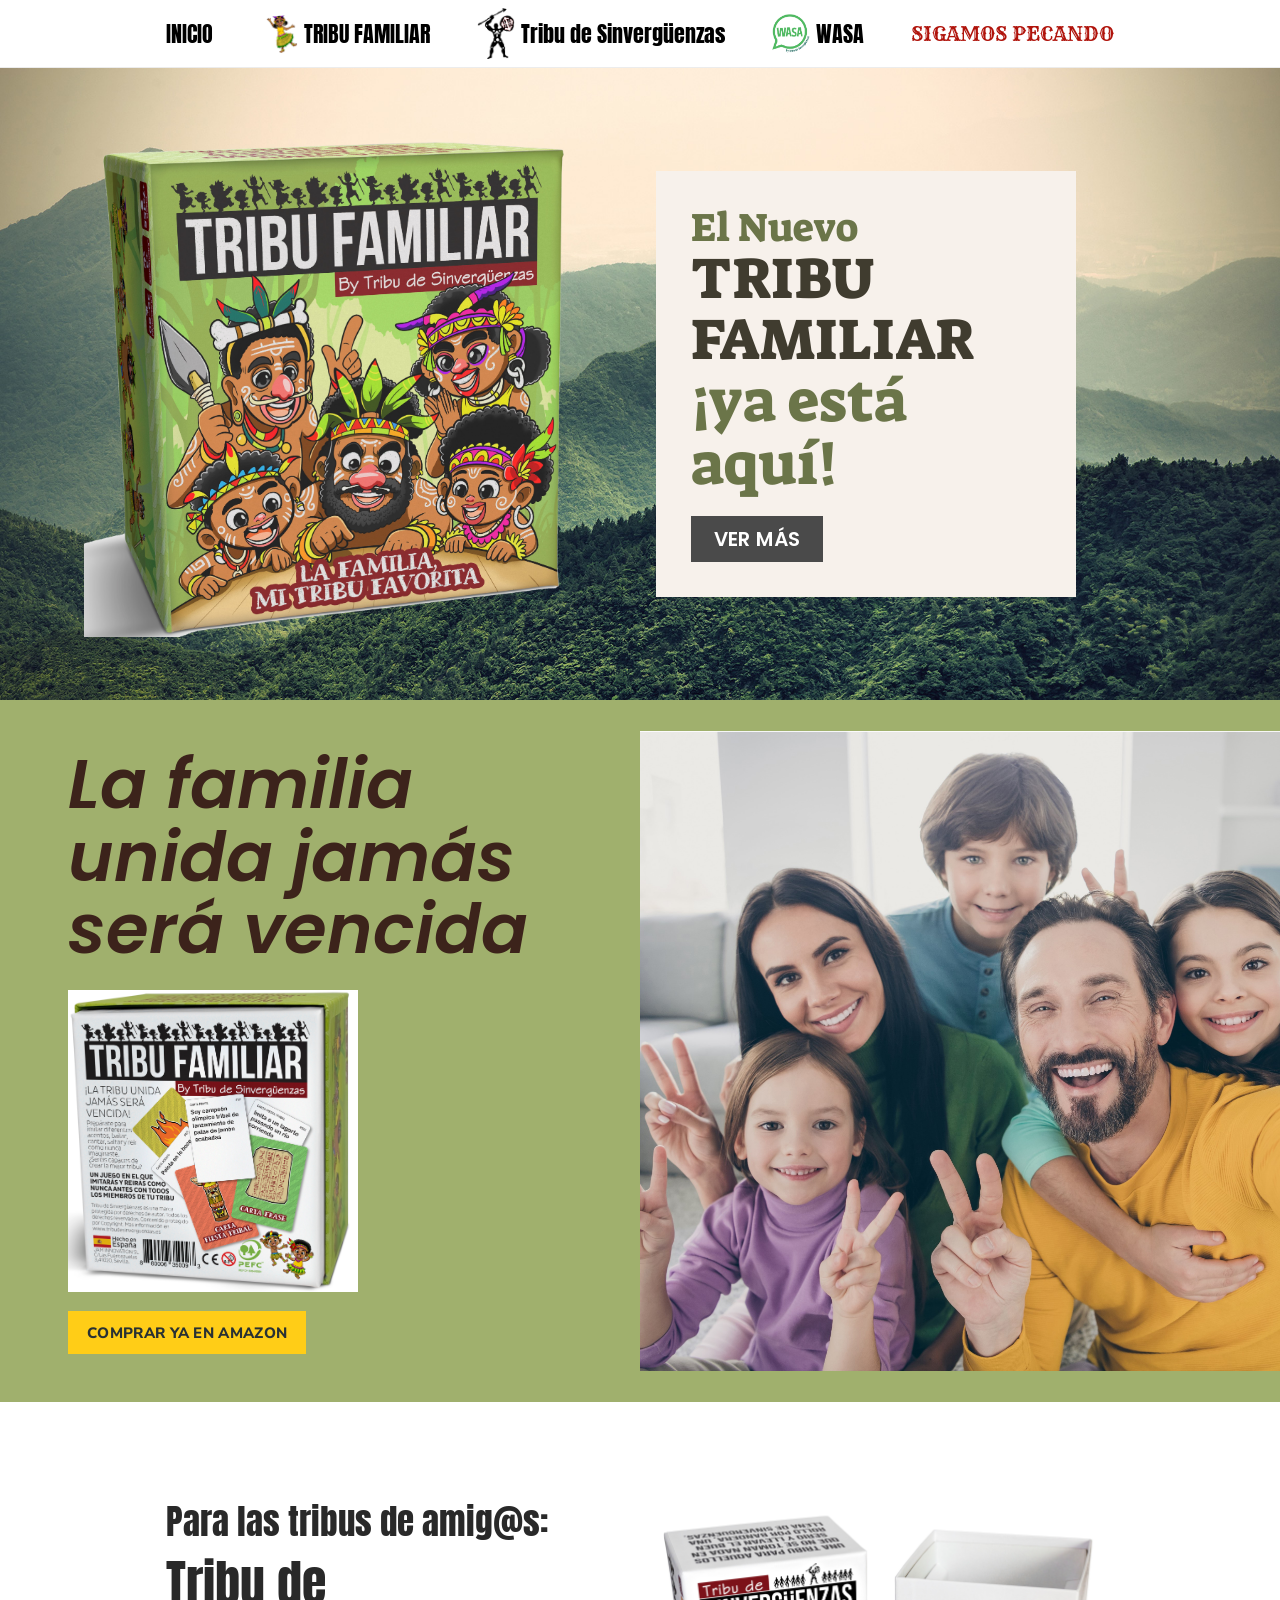
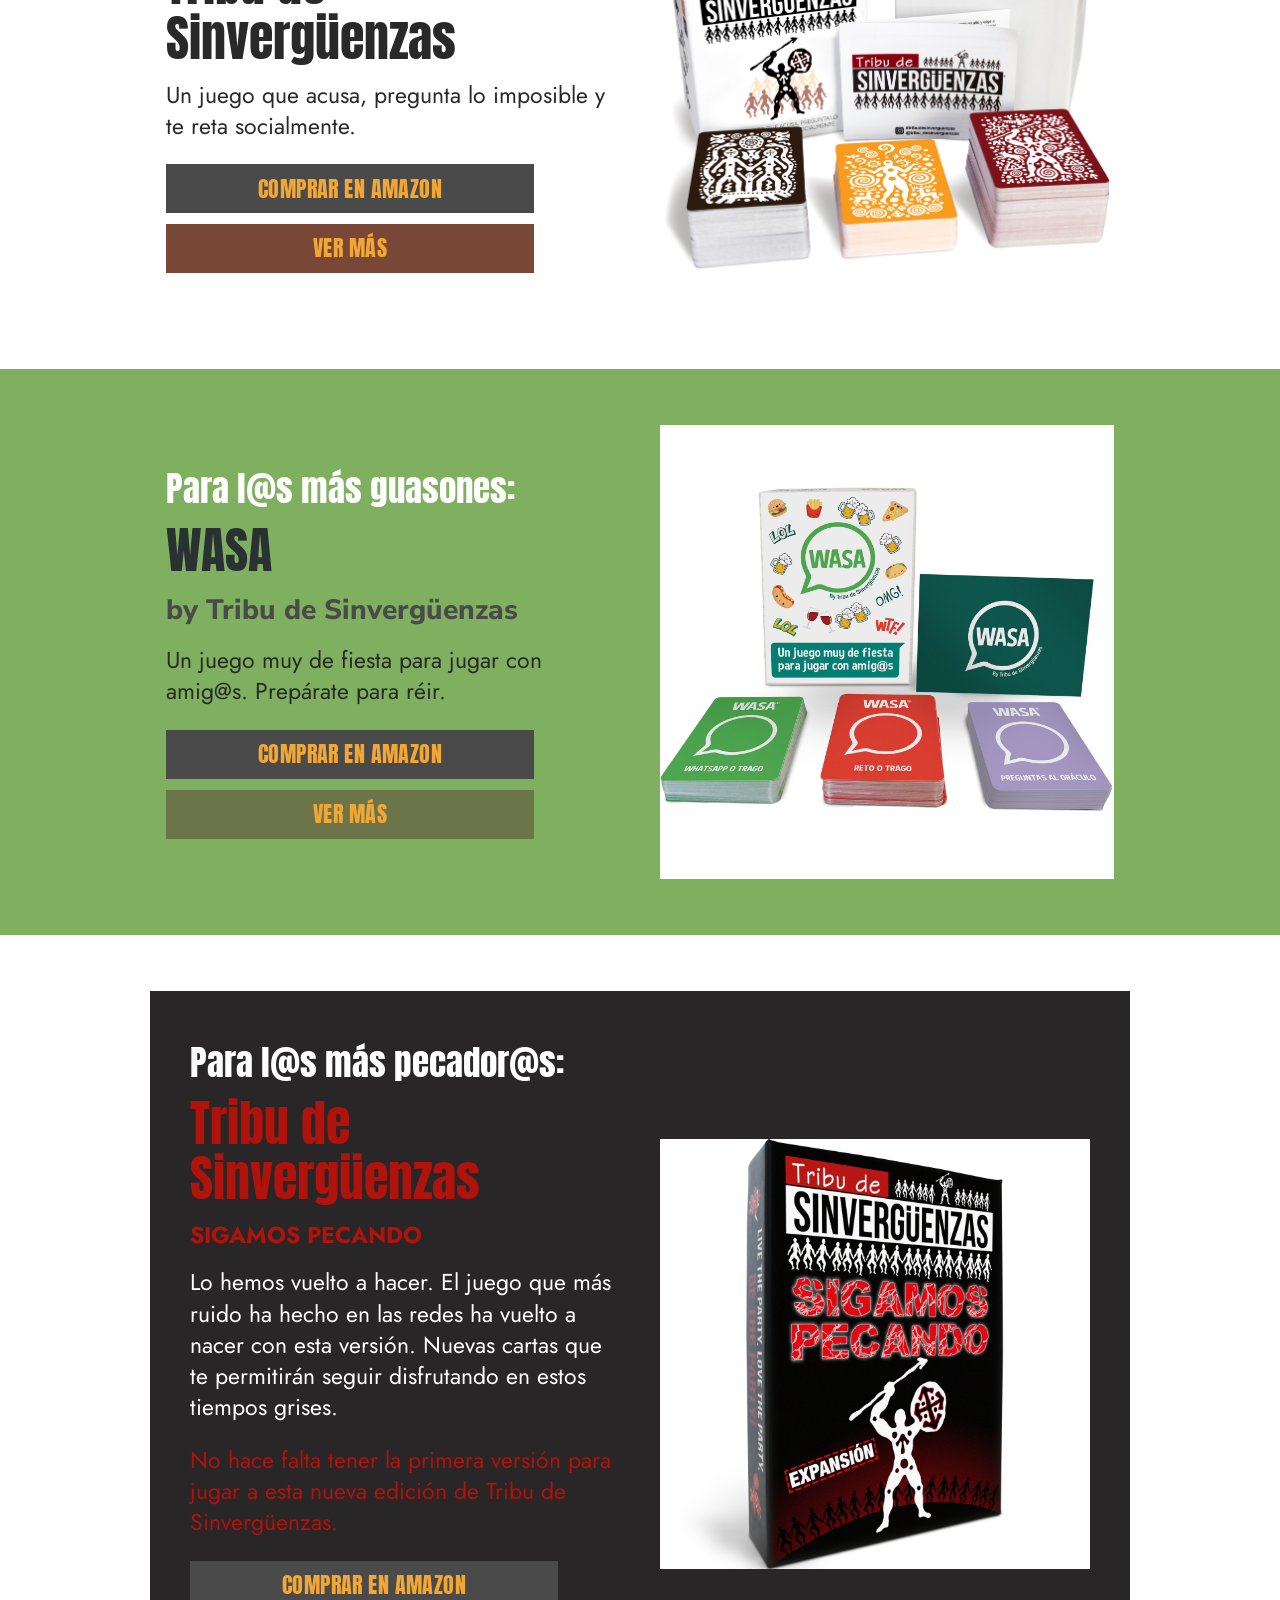
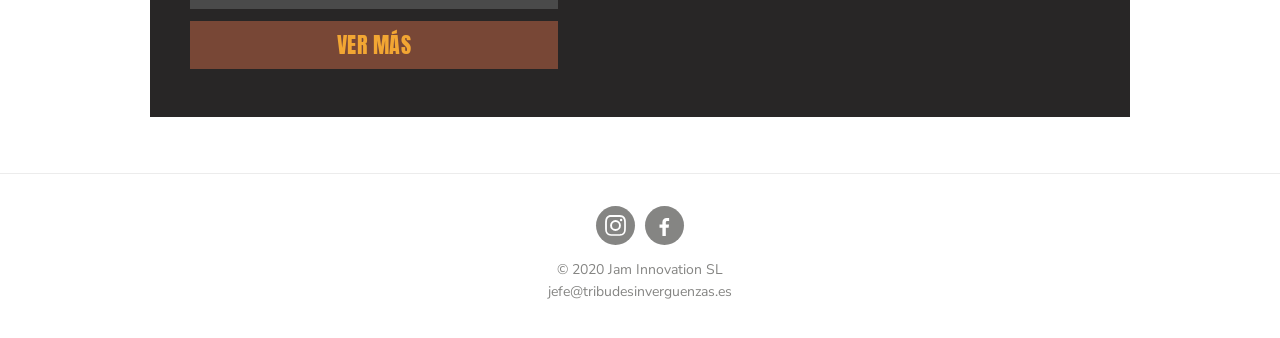
==== index.html @ 58a13c8c "Static rebuild of the Tribu de Sinvergüenzas Wix site Five pages (home plus the four games) rebuilt " ====
<!DOCTYPE html>
<html lang="es">
<head>
<meta charset="UTF-8">
<meta name="viewport" content="width=device-width, initial-scale=1">
<title>Juegos Gamberros | Tribu De Sinvergüenzas</title>
<meta name="description" content="Juegos de mesa gamberros y de fiesta: Tribu Familiar, Tribu de Sinvergüenzas, WASA y Sigamos Pecando.">
<link rel="preconnect" href="https://fonts.googleapis.com">
<link rel="preconnect" href="https://fonts.gstatic.com" crossorigin>
<link href="https://fonts.googleapis.com/css2?family=Anton&family=Jost:wght@400;700&family=Nunito+Sans:ital,wght@0,400;0,800;1,800&family=Poppins:ital,wght@0,600;1,600&family=Rye&family=Suez+One&display=swap" rel="stylesheet">
<link rel="stylesheet" href="css/style.css">
</head>
<body>

<header class="cabecera">
  <nav class="cabecera-inner" aria-label="Juegos">
    <a href="index.html">INICIO</a>
    <a href="tribufamiliar.html"><img src="images/1f0e31_7af7dc77731c49d4a7b194ce9ae18150.png" alt="">TRIBU FAMILIAR</a>
    <a href="tribu.html"><img src="images/97ae45_40af73b3b44f4be3b6e86355d51bf430.jpg" alt="">Tribu de Sinvergüenzas</a>
    <a href="wasa.html"><img src="images/1f0e31_98fb23111f4145889fed183e33e5a864.jpg" alt="">WASA</a>
    <a class="sp" href="sigamospecando.html">SIGAMOS PECANDO</a>
  </nav>
</header>

<main>

<section class="hero">
  <div class="caja"><img src="images/1f0e31_3781abc5359e41c5b0c8c914407fffd7.png" alt="Caja del juego Tribu Familiar"></div>
  <div class="panel">
    <p class="l1">El Nuevo</p>
    <p class="l2">TRIBU FAMILIAR</p>
    <p class="l3">¡ya está aquí!</p>
    <a class="btn gris-claro" href="tribufamiliar.html">VER MÁS</a>
  </div>
</section>

<section class="familia">
  <div class="texto">
    <p class="frase">La familia unida jamás será vencida</p>
    <img class="caja" src="images/1f0e31_a00c178b9daf4deb94c7227aee556c38.jpg" alt="Tribu Familiar: caja y cartas">
    <a class="btn amarillo" href="https://www.amazon.es/dp/B0B57C3CXR">COMPRAR YA EN AMAZON</a>
  </div>
  <div class="foto"><img src="images/1f0e31_b575476a45ee4676b95f74e477518341.jpg" alt="Una familia jugando a Tribu Familiar"></div>
</section>

<section class="banda">
  <div class="banda-inner">
    <div class="texto">
      <p class="intro">Para las tribus de amig@s:</p>
      <h2>Tribu de Sinvergüenzas</h2>
      <p>Un juego que acusa, pregunta lo imposible y te reta socialmente.</p>
      <div class="botones">
        <a class="btn" href="https://www.amazon.es/Tribu-Sinverg%C3%BCenzas-Mejor-Juegos-Fiestas/dp/B07VX14V75?maas=maas_adg_CB29F418C3570E9B50F0083ED837A168_afap_abs&amp;ref_=aa_maas&amp;tag=maas&amp;ref_=ast_sto_dp">COMPRAR EN AMAZON</a>
        <a class="btn marron" href="tribu.html">VER MÁS</a>
      </div>
    </div>
    <div class="foto"><img src="images/97ae45_84abda0a71f940b8aa8203c719ce4091.jpg" alt="Juego Tribu de Sinvergüenzas"></div>
  </div>
</section>

<section class="banda" style="--bg:var(--verde); --txt:#fff;">
  <div class="banda-inner">
    <div class="texto">
      <p class="intro" style="color:#fff;">Para l@s más guasones:</p>
      <h2 style="color:#293133;">WASA</h2>
      <p style="font-family:'Nunito Sans',sans-serif; font-weight:800; font-size:28px; color:var(--gris-boton); margin-bottom:1rem;">by Tribu de Sinvergüenzas</p>
      <p style="color:var(--tinta);">Un juego muy de fiesta para jugar con amig@s. Prepárate para réir.</p>
      <div class="botones">
        <a class="btn" href="https://www.amazon.es/Tribu-Sinverg%C3%BCenzas-%F0%9F%A4%A3-WASA-Fiestas/dp/B08BTW5R2B?maas=maas_adg_AD17A0F1D6F1CFB015671F8469B7643E_afap_abs&amp;ref_=aa_maas&amp;tag=maas&amp;ref_=ast_sto_dp">COMPRAR EN AMAZON</a>
        <a class="btn oliva" href="wasa.html">VER MÁS</a>
      </div>
    </div>
    <div class="foto"><img src="images/1f0e31_52ffe3abd0c84fae821433d764284f17.jpeg" alt="Juego WASA"></div>
  </div>
</section>

<section class="banda panel-oscuro">
  <div class="banda-inner">
    <div class="texto">
      <p class="intro">Para l@s más pecador@s:</p>
      <h2>Tribu de Sinvergüenzas</h2>
      <p class="sub">SIGAMOS PECANDO</p>
      <p>Lo hemos vuelto a hacer. El juego que más ruido ha hecho en las redes ha vuelto a nacer con esta versión. Nuevas cartas que te permitirán seguir disfrutando en estos tiempos grises.</p>
      <p class="nota">No hace falta tener la primera versión para jugar a esta nueva edición de Tribu de Sinvergüenzas.</p>
      <div class="botones">
        <a class="btn" href="https://www.amazon.es/Tribu-Sinverg%C3%BCenzas-SIGAMOS-PECANDO-%E2%9D%A4%EF%B8%8F%F0%9F%92%AA%F0%9F%8F%BC/dp/B08WJ36CY2?maas=maas_adg_94B6EECC04631C865F5394AB45EBCE1A_afap_abs&amp;ref_=aa_maas&amp;tag=maas&amp;ref_=ast_sto_dp">COMPRAR EN AMAZON</a>
        <a class="btn marron" href="sigamospecando.html">VER MÁS</a>
      </div>
    </div>
    <div class="foto"><img src="images/1f0e31_125d2fc26ba042d5baa8e0ea10f8929e.jpg" alt="Juego Sigamos Pecando"></div>
  </div>
</section>
</main>

<footer>
  <div class="social">
    <a href="https://www.instagram.com/tribu_desinverguenzas/" aria-label="Instagram"><svg viewBox="0 0 24 24" aria-hidden="true"><path d="M12 2.2c3.2 0 3.6 0 4.9.1 1.2.1 1.8.2 2.2.4.6.2 1 .5 1.4.9.4.4.7.8.9 1.4.2.4.4 1 .4 2.2.1 1.3.1 1.7.1 4.9s0 3.6-.1 4.9c-.1 1.2-.2 1.8-.4 2.2-.2.6-.5 1-.9 1.4-.4.4-.8.7-1.4.9-.4.2-1 .4-2.2.4-1.3.1-1.7.1-4.9.1s-3.6 0-4.9-.1c-1.2-.1-1.8-.2-2.2-.4-.6-.2-1-.5-1.4-.9-.4-.4-.7-.8-.9-1.4-.2-.4-.4-1-.4-2.2C2.2 15.6 2.2 15.2 2.2 12s0-3.6.1-4.9c.1-1.2.2-1.8.4-2.2.2-.6.5-1 .9-1.4.4-.4.8-.7 1.4-.9.4-.2 1-.4 2.2-.4C8.4 2.2 8.8 2.2 12 2.2m0-2.2C8.7 0 8.3 0 7 .1 5.7.1 4.9.3 4.1.6c-.7.3-1.4.7-2 1.3-.6.6-1 1.2-1.3 2C.5 4.7.3 5.5.2 6.8.1 8.1.1 8.5.1 11.8s0 3.7.1 5c.1 1.3.3 2.1.6 2.9.3.7.7 1.4 1.3 2 .6.6 1.2 1 2 1.3.8.3 1.6.5 2.9.6 1.3.1 1.7.1 5 .1s3.7 0 5-.1c1.3-.1 2.1-.3 2.9-.6.7-.3 1.4-.7 2-1.3.6-.6 1-1.2 1.3-2 .3-.8.5-1.6.6-2.9.1-1.3.1-1.7.1-5s0-3.7-.1-5c-.1-1.3-.3-2.1-.6-2.9-.3-.7-.7-1.4-1.3-2-.6-.6-1.2-1-2-1.3-.8-.3-1.6-.5-2.9-.6C15.7 0 15.3 0 12 0z"/><path d="M12 5.8a6.2 6.2 0 1 0 0 12.4 6.2 6.2 0 0 0 0-12.4zm0 10.2a4 4 0 1 1 0-8 4 4 0 0 1 0 8z"/><circle cx="18.4" cy="5.6" r="1.4"/></svg></a>
    <a href="https://www.facebook.com/Tribu-De-Sin-Verg%C3%BCenzas-1827739674004609" aria-label="Facebook"><svg viewBox="0 0 24 24" aria-hidden="true"><path d="M13.5 24v-9.4h3.2l.5-3.7h-3.7V8.6c0-1.1.3-1.8 1.8-1.8h2V3.5c-.3 0-1.5-.1-2.9-.1-2.9 0-4.8 1.8-4.8 5v2.5H6.3v3.7h3.3V24z"/></svg></a>
  </div>
  <p>© 2020 Jam Innovation SL</p>
  <p><a href="mailto:jefe@tribudesinverguenzas.es">jefe@tribudesinverguenzas.es</a></p>
</footer>

</body>
</html>
---- css/style.css ----
/* TRIBU DE SINVERGÜENZAS — hoja de estilos v1.0
   Réplica estática de la web de Wix. Fuentes de Google equivalentes a las originales:
   Anton y Suez One y Poppins son las mismas; Futura → Jost; Avenir/Museo/Proxima → Nunito Sans;
   Rosewood → Rye; Impact se toma del sistema con Anton de reserva. */

:root {
  --oliva: #A0B06D;
  --verde: #7EB05F;
  --verde-oscuro: #6B7549;
  --negro: #282626;
  --gris-boton: #4A4A4A;
  --naranja: #F2A633;
  --amarillo: #FFCD17;
  --marron: #784736;
  --rojo: #B0130B;
  --tinta: #292929;
  --gris-texto: #858583;
  --crema: #F7F1EB;
  --max: 980px;
}

* { box-sizing: border-box; }
html { scroll-behavior: smooth; scroll-padding-top: 6rem; }
@media (prefers-reduced-motion: reduce) { html { scroll-behavior: auto; } }

body {
  margin: 0;
  background: #fff;
  color: var(--tinta);
  font-family: "Jost", "Futura", system-ui, sans-serif;
  font-size: 23px;
  line-height: 1.35;
}

img { max-width: 100%; display: block; }
a:focus-visible, .btn:focus-visible { outline: 3px solid var(--rojo); outline-offset: 3px; }

h1, h2, h3 { font-family: "Anton", Impact, sans-serif; font-weight: 400; line-height: 1.1; margin: 0 0 .4em; }

/* ---- Cabecera: los cuatro juegos ---- */
.cabecera { background: #fff; border-bottom: 1px solid #ECECEC; position: sticky; top: 0; z-index: 20; }
.cabecera-inner {
  max-width: var(--max);
  margin: 0 auto;
  padding: .5rem 1rem;
  display: flex;
  align-items: center;
  justify-content: space-between;
  flex-wrap: wrap;
  gap: .4rem 1.2rem;
}
.cabecera a {
  display: flex;
  align-items: center;
  gap: .4rem;
  text-decoration: none;
  color: #000;
  font-family: Impact, "Anton", sans-serif;
  font-size: 22px;
  line-height: 1;
}
.cabecera img { width: 38px; height: auto; }
.cabecera a.sp { font-family: "Rye", "Rosewood", serif; font-size: 20px; color: var(--rojo); }
.cabecera a:hover { opacity: .7; }
.cabecera a[aria-current="page"] { text-decoration: underline; text-underline-offset: 5px; }

/* ---- Botones ---- */
.btn {
  display: inline-block;
  padding: .7rem 1.4rem;
  border: 0;
  font-family: "Anton", Impact, sans-serif;
  font-size: 22px;
  line-height: 1.2;
  letter-spacing: .02em;
  text-align: center;
  text-decoration: none;
  text-transform: uppercase;
  background: var(--gris-boton);
  color: var(--naranja);
}
.btn:hover { filter: brightness(1.15); }
.btn.amarillo { background: var(--amarillo); color: #293133; font-family: "Nunito Sans", sans-serif; font-weight: 800; font-size: 15px; padding: .8rem 1.2rem; }
.btn.marron { background: var(--marron); }
.btn.oliva { background: var(--verde-oscuro); }
.btn.rojo { background: var(--rojo); color: #fff; }
.btn.gris-claro { background: var(--gris-boton); color: #fff; font-family: "Poppins", sans-serif; font-weight: 600; font-size: 20px; text-transform: none; }

/* ---- Portada: cabecera con montañas ---- */
.hero {
  position: relative;
  isolation: isolate;
  min-height: 632px;
  display: grid;
  grid-template-columns: 1fr 1fr;
  align-items: center;
  gap: 2rem;
  padding: 2rem clamp(1rem, 5vw, 3rem);
}
.hero::before {
  content: "";
  position: absolute; inset: 0;
  background: url("../images/99ec98fdb81945c29c25a3ad6c5606b1.jpg") center/cover;
  z-index: -1;
}
.hero .caja img { max-height: 505px; width: auto; margin: 0 auto; }
.hero .panel {
  background: var(--crema);
  padding: 2.2rem;
  max-width: 420px;
}
.hero .panel p {
  margin: 0;
  font-family: "Suez One", Georgia, serif;
  line-height: 1.05;
}
.hero .panel .l1 { font-size: 40px; color: var(--verde-oscuro); }
.hero .panel .l2 { font-size: 58px; color: #403C2F; }
.hero .panel .l3 { font-size: 60px; color: var(--verde-oscuro); margin-bottom: 1.2rem; }

/* ---- Bandas de producto en la portada ---- */
.banda { background: var(--bg, #fff); color: var(--txt, var(--tinta)); }
.banda-inner {
  max-width: var(--max);
  margin: 0 auto;
  padding: 3.5rem 1rem;
  display: grid;
  grid-template-columns: 1fr 1fr;
  gap: 2.5rem;
  align-items: center;
}
.banda.foto-izq .texto { order: 2; }
.banda .intro { font-family: "Anton", Impact, sans-serif; font-size: 35px; margin: 0 0 .6rem; }
.banda h2 { font-size: 50px; margin-bottom: .3em; }
.banda p { margin: 0 0 1.4rem; }
.banda .botones { display: flex; flex-direction: column; gap: .7rem; align-items: flex-start; }
.banda .botones .btn { width: 100%; max-width: 368px; }

/* La familia unida: banda oliva con foto a sangre */
.familia { background: var(--oliva); display: grid; grid-template-columns: 1fr 1fr; align-items: center; }
.familia .texto { padding: 3rem clamp(1rem, 4vw, 3rem); max-width: 620px; margin-left: auto; }
.familia .frase {
  margin: 0 0 1.5rem;
  font-family: "Poppins", sans-serif;
  font-style: italic;
  font-weight: 600;
  font-size: clamp(2.2rem, 5.4vw, 77px);
  line-height: 1.05;
  color: #3C231B;
}
.familia .caja { max-width: 290px; margin-bottom: 1.2rem; }
.familia .foto img { width: 100%; height: 100%; object-fit: cover; }

/* Sigamos pecando: panel oscuro */
.panel-oscuro { max-width: var(--max); margin: 3.5rem auto; background: var(--negro); color: #fff; }
.panel-oscuro .banda-inner { padding: 3rem 2.5rem; }
.panel-oscuro h2 { color: var(--rojo); }
.panel-oscuro .sub { font-weight: 700; color: var(--rojo); margin: 0 0 1rem; }
.panel-oscuro .nota { color: var(--rojo); }

/* ---- Páginas de producto ---- */
.producto {
  max-width: 1080px;
  margin: 0 auto;
  padding: 2.5rem 1rem 3rem;
  display: grid;
  grid-template-columns: 1.15fr 1fr;
  gap: 2.5rem;
}
.galeria .principal { background: #fff; }
.galeria .miniaturas {
  display: grid;
  grid-template-columns: repeat(5, 1fr);
  gap: .4rem;
  margin-top: .5rem;
}
.galeria .miniaturas img { aspect-ratio: 1; object-fit: cover; cursor: zoom-in; }
.producto h1 { font-size: 50px; }
.producto .porque { font-size: 23px; margin: 0 0 1.5rem; }
.precios { margin: 0 0 1rem; }
.precio-viejo { font-weight: 700; font-size: 38px; text-decoration: line-through; }
.precio { font-weight: 700; font-size: 38px; }
.claim {
  font-family: "Nunito Sans", sans-serif;
  font-weight: 800;
  font-style: italic;
  font-size: 29px;
  color: var(--verde-oscuro);
  margin: 0 0 1rem;
}
.producto ul { margin: 0 0 1.5rem; padding-left: 1.3rem; }
.producto ul ul { margin: 0; }
.producto .botones { display: flex; flex-direction: column; gap: .7rem; }
.producto .botones .btn { max-width: 368px; }

/* Secciones de contenido de las páginas de producto */
.seccion { max-width: 1080px; margin: 0 auto; padding: 2.5rem 1rem; display: grid; grid-template-columns: 1.1fr 1fr; gap: 2.5rem; align-items: start; }
.seccion.imagen-izq .cuerpo { order: 2; }
.seccion h2 { font-size: 50px; }
.seccion h3 { font-family: "Jost", sans-serif; font-weight: 700; font-size: 20px; margin: 1.2rem 0 .2rem; }
.seccion p { font-size: 20px; margin: 0 0 .6rem; }
.seccion .intro { font-size: 23px; }

/* Opiniones */
.opiniones .resena { margin-bottom: 1.6rem; font-family: "Nunito Sans", sans-serif; font-size: 18px; color: #4A4A4A; }
.opiniones .resena .nombre { font-weight: 700; }
.opiniones .resena .estrellas { width: 110px; margin: .2rem 0; }
.opiniones .resena .fecha { margin: 0 0 .2rem; }
.opiniones .resena p { font-size: 18px; margin: 0; }

/* Instagram */
.instagram { max-width: var(--max); margin: 0 auto; padding: 2rem 1rem 3rem; text-align: center; }
.instagram h2 { font-size: 50px; }

/* ---- Pie ---- */
footer { border-top: 1px solid #ECECEC; padding: 2rem 1rem; text-align: center; color: var(--gris-texto); font-family: "Nunito Sans", sans-serif; font-size: 14px; }
footer p { margin: .2rem 0; }
footer a { color: var(--gris-texto); text-decoration: none; }
footer a:hover { text-decoration: underline; }
.social { display: flex; justify-content: center; gap: 10px; margin-bottom: 1rem; }
.social a { display: grid; place-items: center; width: 39px; height: 39px; border-radius: 50%; background: var(--gris-texto); }
.social a:hover { background: var(--gris-boton); }
.social svg { width: 21px; height: 21px; fill: #fff; }

/* ---- Tableta ---- */
@media (max-width: 900px) {
  body { font-size: 20px; }
  .hero { grid-template-columns: 1fr; text-align: center; min-height: 0; }
  .hero .panel { margin: 0 auto; }
  .familia { grid-template-columns: 1fr; }
  .familia .texto { margin: 0; max-width: none; }
  .banda-inner, .producto, .seccion { grid-template-columns: 1fr; }
  .banda.foto-izq .texto, .seccion.imagen-izq .cuerpo { order: 0; }
  .banda .foto, .seccion .ilustracion { order: -1; }
  .producto h1, .seccion h2, .banda h2 { font-size: clamp(2rem, 7vw, 50px); }
}

/* ---- Móvil ---- */
@media (max-width: 640px) {
  .cabecera-inner { justify-content: center; gap: .3rem .9rem; }
  .cabecera a { font-size: 17px; }
  .cabecera img { width: 30px; }
  .cabecera a.sp { font-size: 15px; }
  .banda-inner, .panel-oscuro .banda-inner { padding: 2.2rem 1rem; }
  .panel-oscuro { margin: 2rem 1rem; }
  .banda .intro { font-size: 26px; }
  .galeria .miniaturas { grid-template-columns: repeat(4, 1fr); }
  .btn { font-size: 19px; }
}
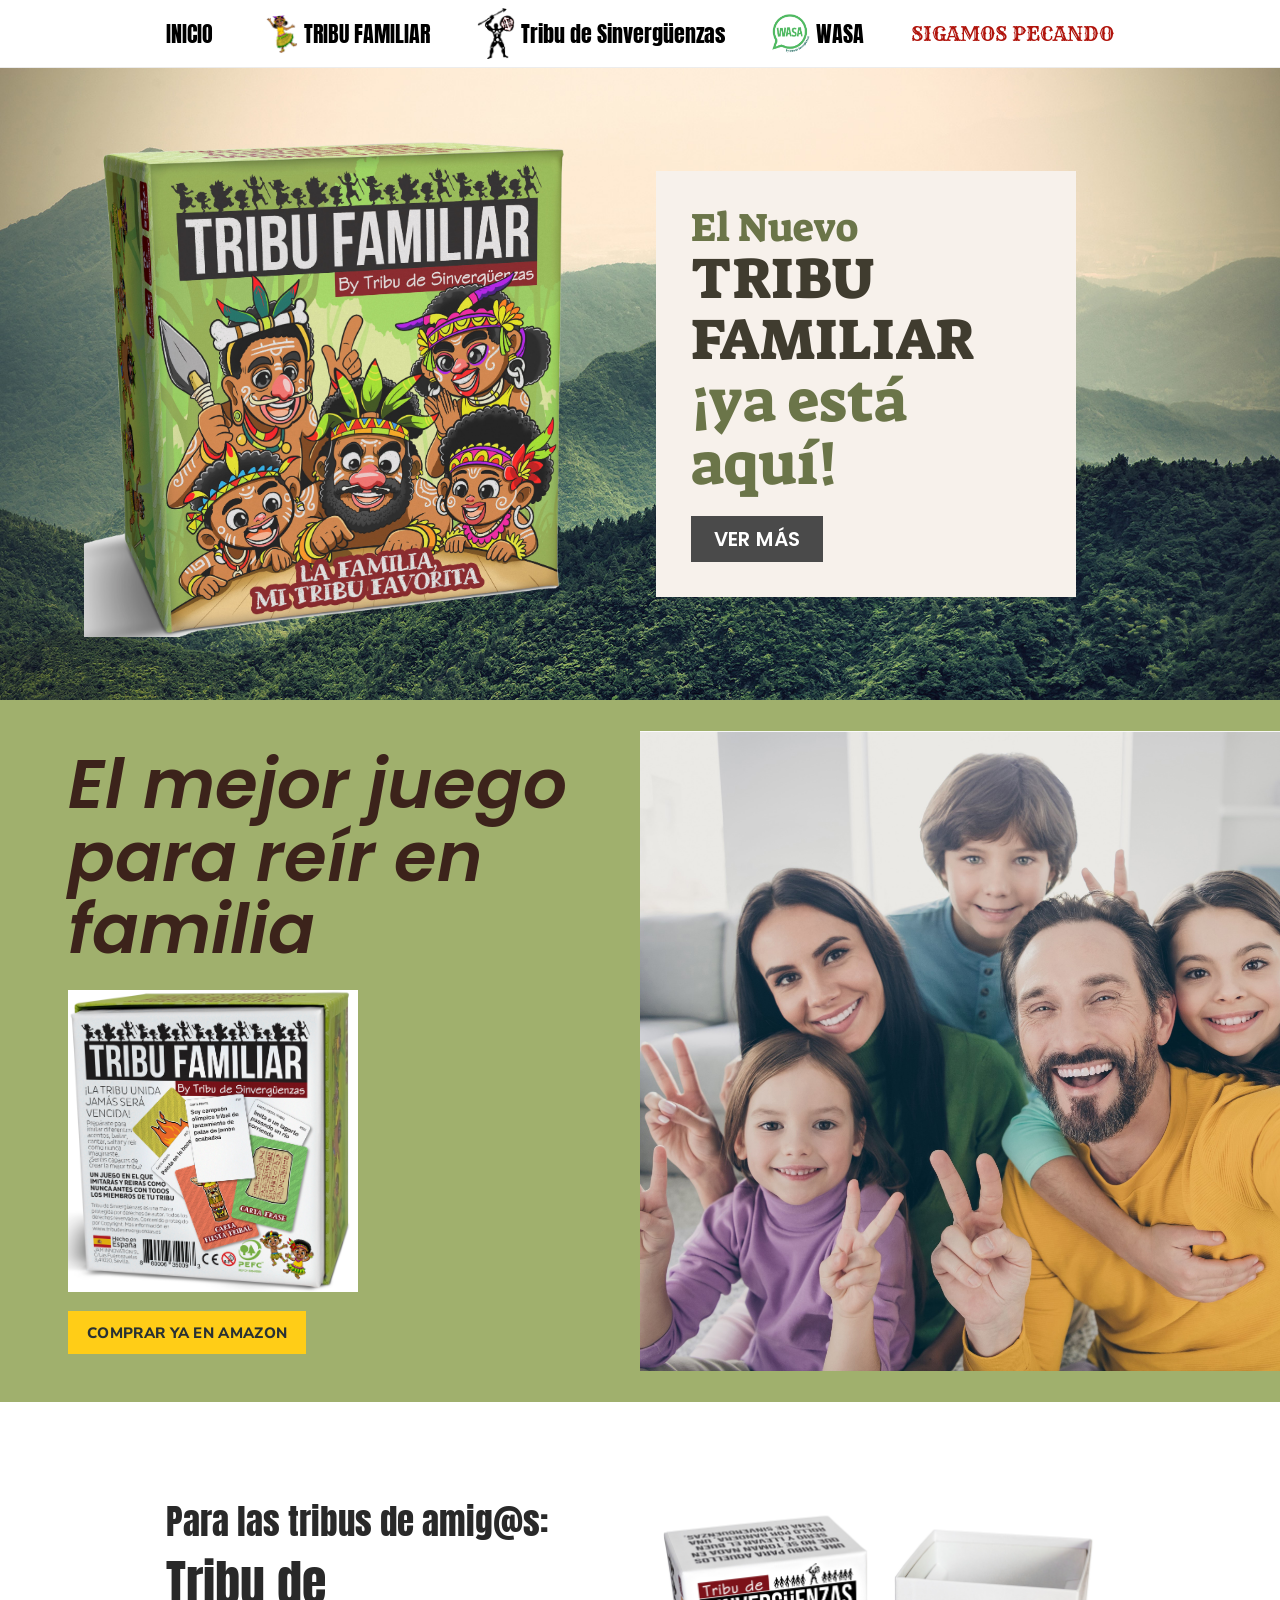
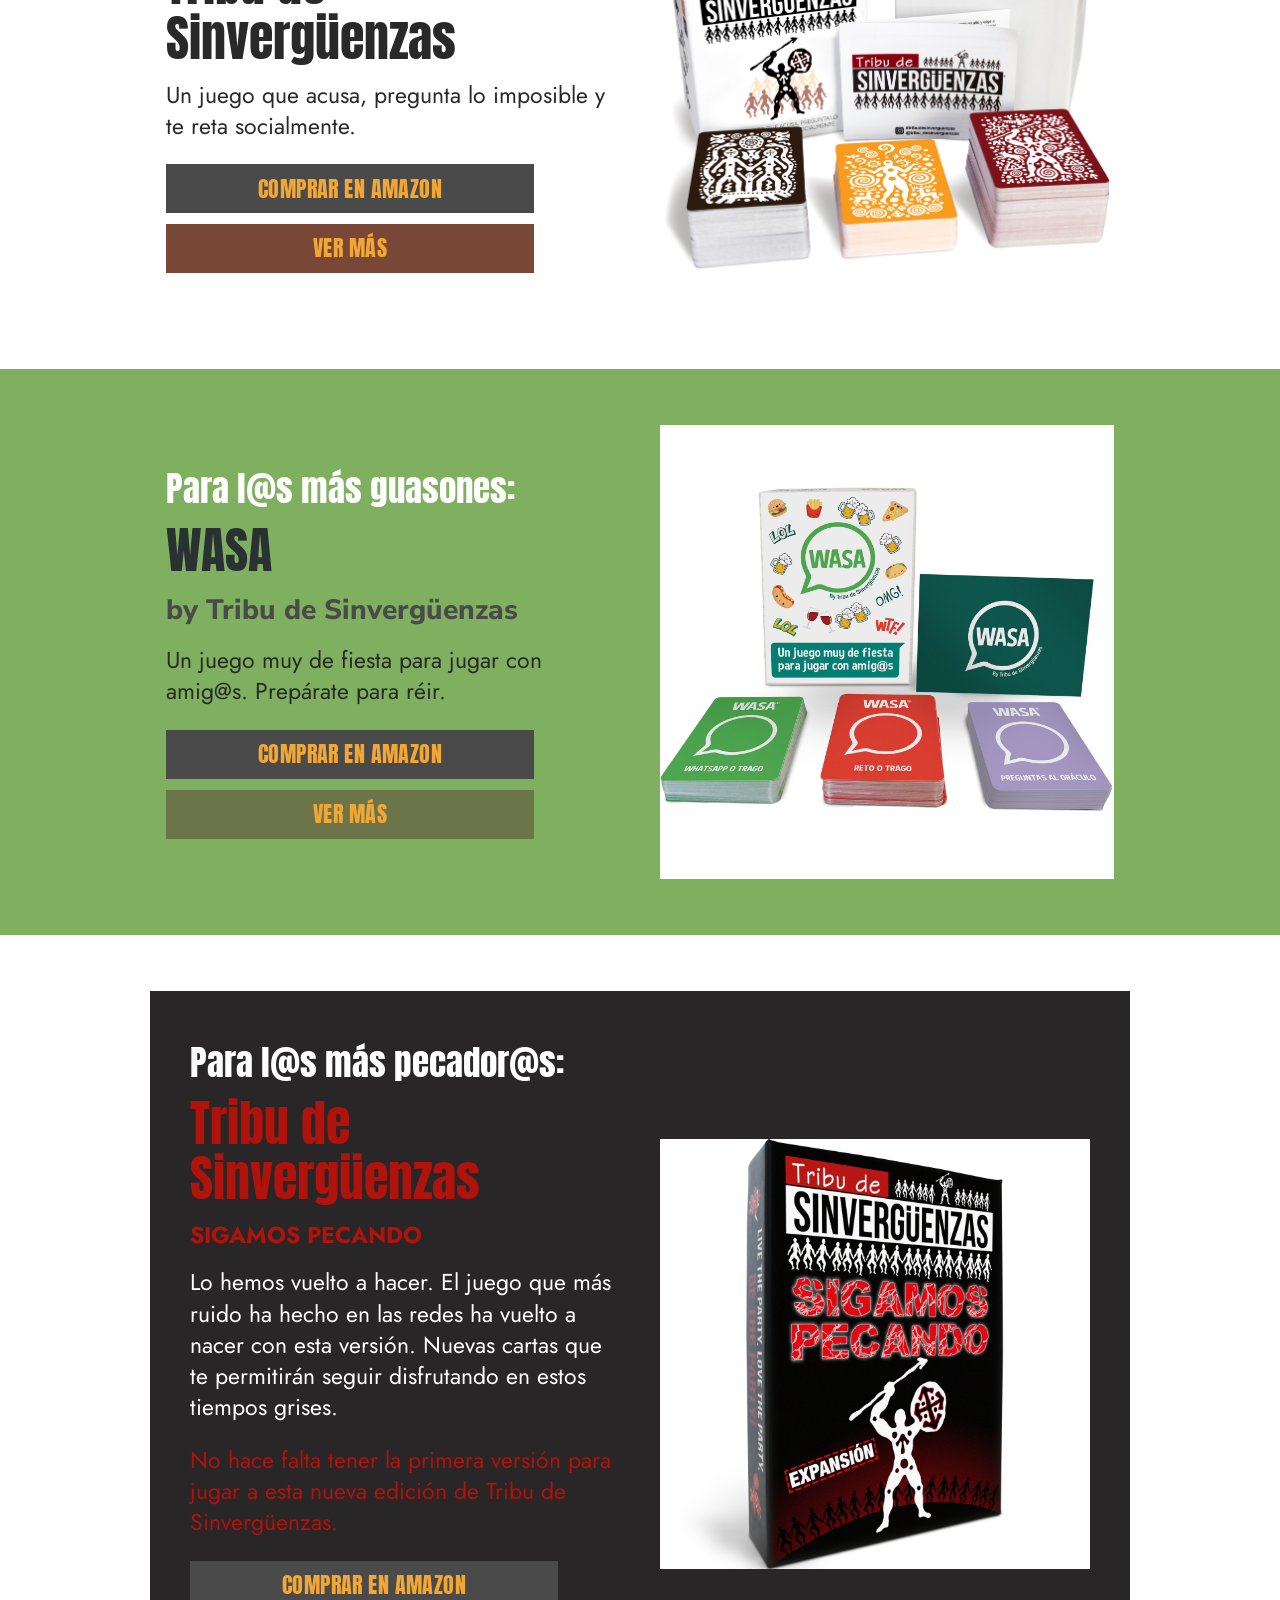
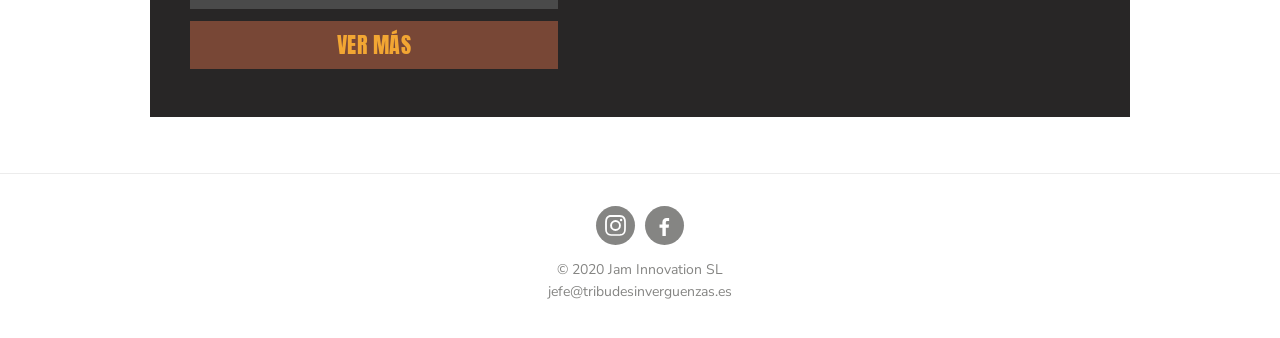
==== commit 131538b2: "Portada: nueva frase 'El mejor juego para reír en familia' Co-Authored-By: Claude Opus 5 <noreply@an" ====
--- a/index.html
+++ b/index.html
@@ -36,7 +36,7 @@
 
 <section class="familia">
   <div class="texto">
-    <p class="frase">La familia unida jamás será vencida</p>
+    <p class="frase">El mejor juego para reír en familia</p>
     <img class="caja" src="images/1f0e31_a00c178b9daf4deb94c7227aee556c38.jpg" alt="Tribu Familiar: caja y cartas">
     <a class="btn amarillo" href="https://www.amazon.es/dp/B0B57C3CXR">COMPRAR YA EN AMAZON</a>
   </div>
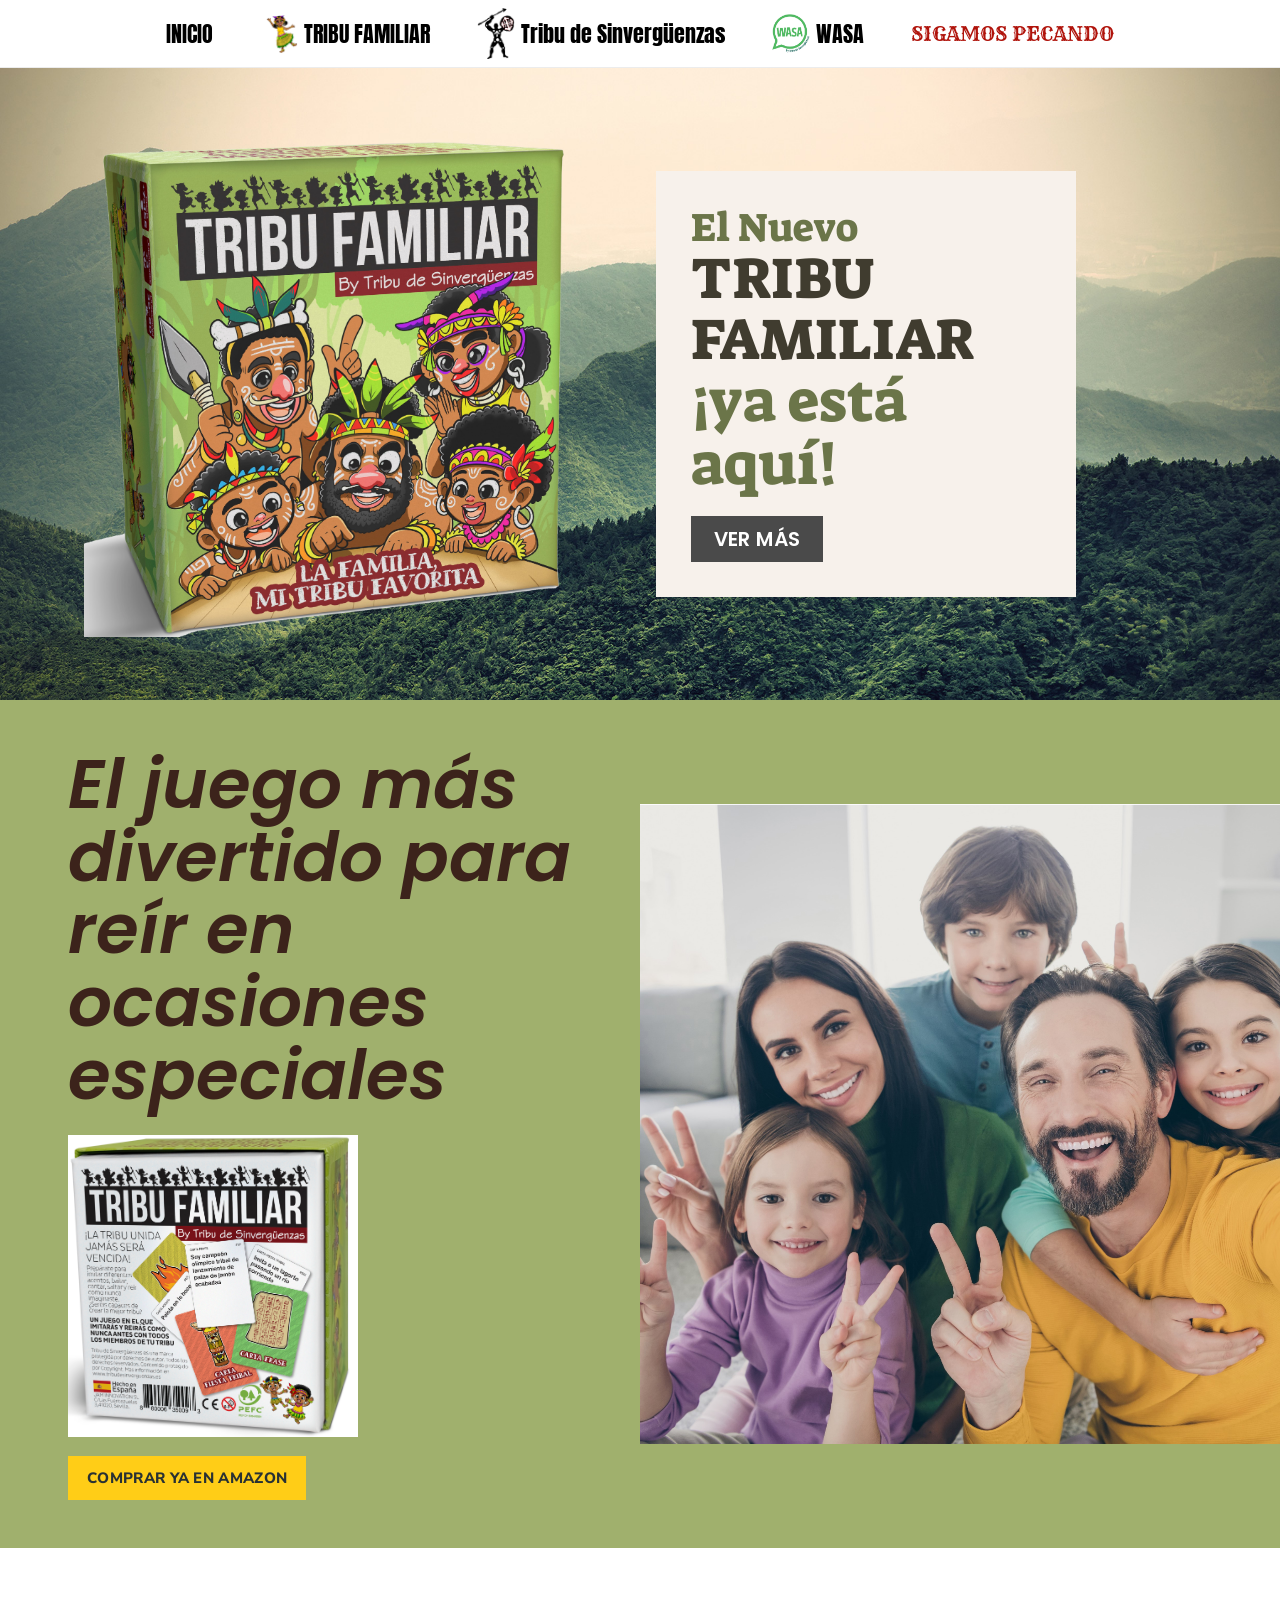
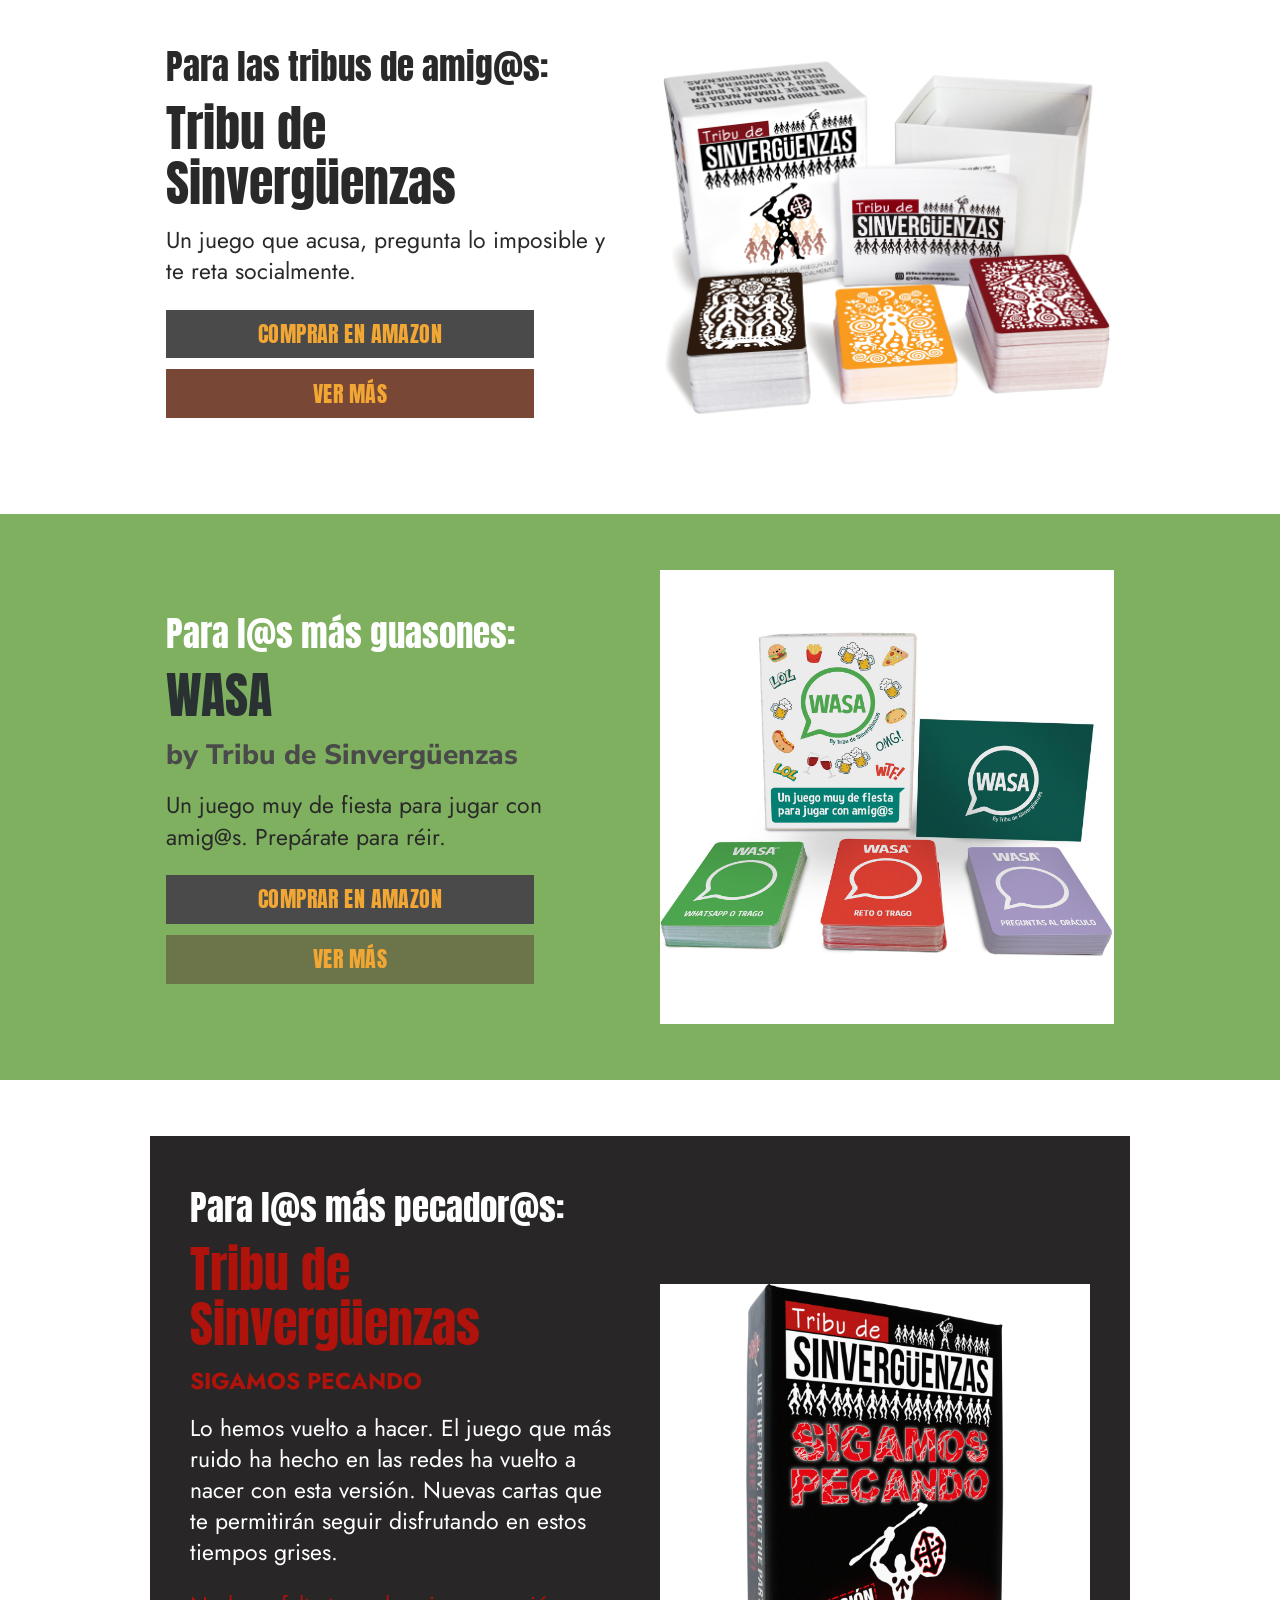
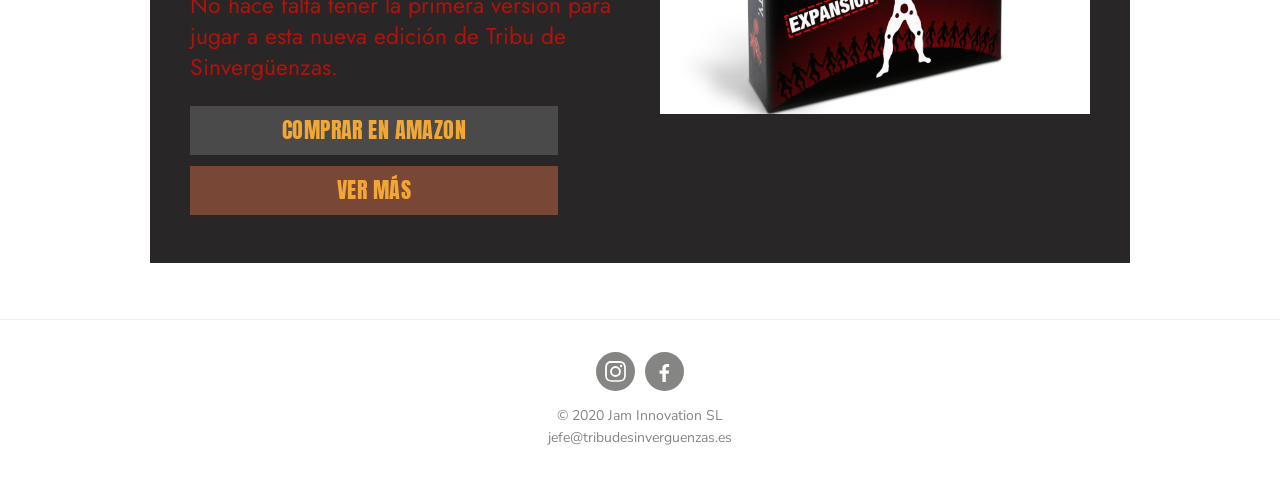
==== commit 552dea05: "Portada: frase 'El juego más divertido para reír en ocasiones especiales' Co-Authored-By: Claude Opu" ====
--- a/index.html
+++ b/index.html
@@ -36,7 +36,7 @@
 
 <section class="familia">
   <div class="texto">
-    <p class="frase">El mejor juego para reír en familia</p>
+    <p class="frase">El juego más divertido para reír en ocasiones especiales</p>
     <img class="caja" src="images/1f0e31_a00c178b9daf4deb94c7227aee556c38.jpg" alt="Tribu Familiar: caja y cartas">
     <a class="btn amarillo" href="https://www.amazon.es/dp/B0B57C3CXR">COMPRAR YA EN AMAZON</a>
   </div>
